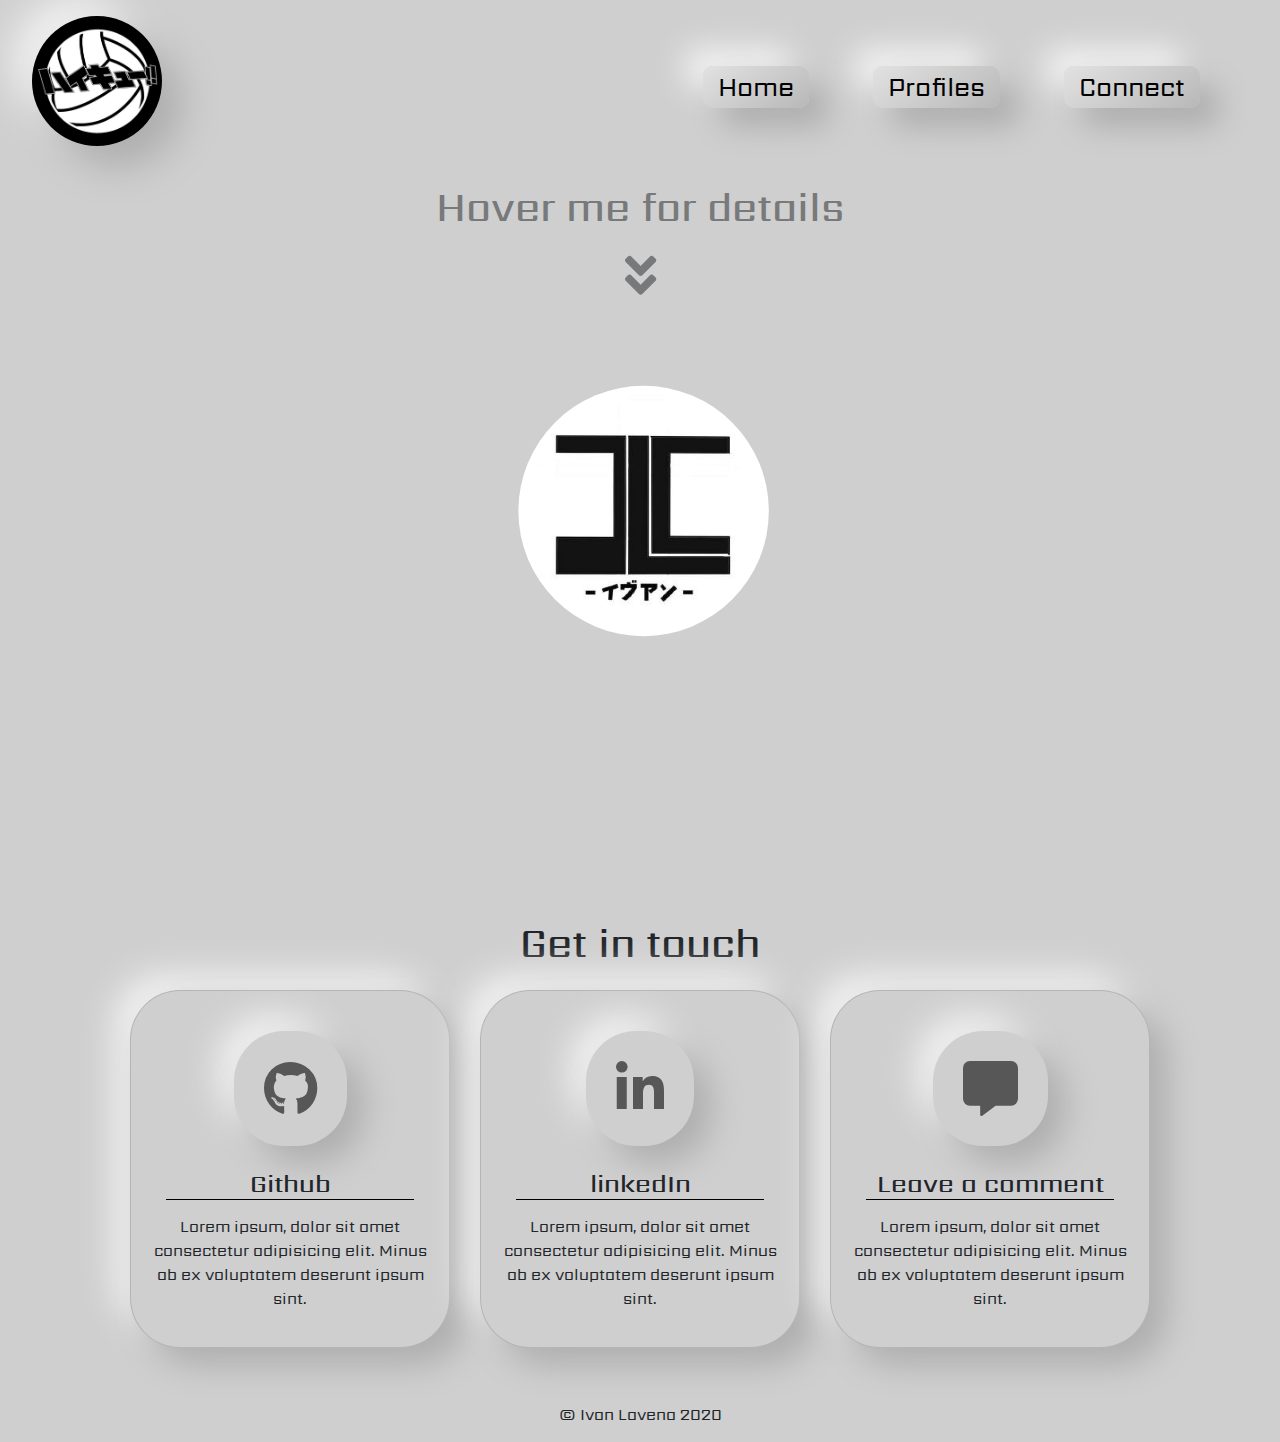
==== contact.html @ a8874f72 "removed html folder" ====
<!DOCTYPE html>
<html lang="en">

  <head>
    <meta charset="UTF-8">
    <meta name="viewport" content="width=device-width, initial-scale=1.0">
    <link rel="stylesheet" href="https://cdnjs.cloudflare.com/ajax/libs/font-awesome/5.15.1/css/all.min.css">
    <link rel="stylesheet" href="https://stackpath.bootstrapcdn.com/bootstrap/4.5.2/css/bootstrap.min.css" integrity="sha384-JcKb8q3iqJ61gNV9KGb8thSsNjpSL0n8PARn9HuZOnIxN0hoP+VmmDGMN5t9UJ0Z" crossorigin="anonymous">
    <link rel="stylesheet" href="../css/resets.css">
    <link rel="stylesheet" href="../css/teams.css">

    <link href="https://fonts.googleapis.com/css2?family=Sarpanch:wght@600;800&display=swap" rel="stylesheet"> 
    <link rel="preconnect" href="https://fonts.gstatic.com">
    <link href="https://fonts.googleapis.com/css2?family=Orbitron:wght@400;700&display=swap" rel="stylesheet"> 
    <title>Contact Us</title>
  </head>

  <body>
    <main>

      <ul class="logo">
        <li>
          <img src="/img/items/logo-ball.jpg" alt="">
        </li>
      </ul>
      <!-- navigation -->
      <div class="nav">
        <ul class="navigation">
          <li><a href="/homepage.html">Home</a></li>
            <li><a href="/gallery.html">Profiles</a></li>
            <li><a href="/contact.html">Connect</a></li>
        </ul>
      </div>
      


      

      <!-- CARD -->
      <div class="profile">

        <div class="follow">
          <h1>Hover me for details</h1>
          <p><i class="fas fa-angle-double-down"></i></p>
        </div>

        <figure>
          <img src="/img/items/git.jpg" alt="test">

          <figcaption>
     
            <h2>Ivan Lavena</h2>
            <p>Aspiring web developer</p>
            <p>LinkedIn: <a href="#">Ivan Clarence Lavena</a></p>
            <p>Github: <a href="#">IvanL24</a></p>


          </figcaption>
        </figure>

      </div>

      <div class="contact">

        <h1>Get in touch</h1>
  
        <div class="options">
          <div class="card">
            <h1><i class="fab fa-github"></i></h1>
            <h3>Github</h3>
            <p>Lorem ipsum, dolor sit amet consectetur adipisicing elit. Minus ab ex voluptatem deserunt ipsum sint.</p>
          </div>
    
          <div class="card">
            <h1><i class="fab fa-linkedin-in"></i></h1>
            <h3>linkedIn</h3>
            <p>Lorem ipsum, dolor sit amet consectetur adipisicing elit. Minus ab ex voluptatem deserunt ipsum sint.</p>
          </div>
    
          <div class="card">
            <h1><i class="fas fa-comment-alt"></i></h1>
            <h3>Leave a comment</h3>
            <p>Lorem ipsum, dolor sit amet consectetur adipisicing elit. Minus ab ex voluptatem deserunt ipsum sint.</p>
          </div>
        </div>
      </div>

    </main>
          <!-- FOOTER -->
      <footer>
          &copy; Ivan Lavena 2020
      </footer>

  </body>
  
</html>
---- css/teams.css ----
* {
  box-sizing: border-box;
}

body{

  display: flex;
  flex-direction: column;

  background-color: #cfcfcf;
  background-repeat: no-repeat;
  background-size: cover;

  font-family: 'Sarpanch', sans-serif;
  margin: 0;

}




.nav {

  flex-direction: row-reverse;
  height: 15vh;
}

.navigation {
  display: flex;
  list-style: none;
  justify-content: flex-end;
  width: 90vw;
  font-size: clamp(16px, 2vw, 35px);
}

.logo {
  position: absolute;
  list-style: none;
  padding: 16px 0px;
  margin: 0;

}

.logo li img {
  width: 130px;
  border-radius: 50%;

  background: linear-gradient(145deg, #e2e2e2, #b8b8b8);
  box-shadow:  21px 21px 38px #aeaeae, 
               -21px -21px 38px #f0f0f0;
}

ul {
  padding: 3rem 3rem 0rem 0rem; 
  margin-top: 20px;
  margin-bottom: 53px;
}

li  {
  margin: 0rem 1rem 0rem 1rem;
  padding: 0rem 1rem 0rem 1rem;
  text-align: center;

 
}

li a {
  color: black;
  padding: 3px 15px;


  border-radius: 10px;
  background: linear-gradient(145deg, #e2e2e2, #b8b8b8);
  box-shadow:  19px 19px 30px #aeaeae, 
               -19px -19px 30px #f0f0f0;
}

li a:hover {
  color: black;
  cursor: pointer;
  text-decoration: none;

  border-radius: 10px;
  background-color: #cfcfcf;

  background: #cfcfcf;
  box-shadow: inset 17px 17px 33px #b3b3b3, 
              inset -17px -17px 33px #f0f0f0;

              border-bottom: 1px solid white;
              border-right: 1px solid white;
              border-top: 1px solid #a2a2a2;
              border-left: 1px solid #7b7b7b;

}


.profile {
  display: grid;
}

.profile .follow {

  display: flex;
  justify-content: center;
  align-items: center;
  flex-direction: column;
  margin-top: 3rem;
  opacity: 0.5;

}

.profile h2 {
  text-align: center;
  margin: 15px 0;
}

.profile .follow p {
  font-size: 50px;

  animation: arrow 1s infinite 0s linear;
}

@keyframes arrow{
  0%{
      transform: translateY(0%);
      opacity: 0;
      }
  50%{
      transform: translateY(50%);
      opacity: 1;
      }
  100%{
      transform: rotate(xx) translateY(100%);
      opacity: 0;
      }
}
.profile figure {
  display: flex;
  flex-direction: column;
  align-items: center;
  justify-self: center;
  padding: 20px;

  border-radius: 50px;
  background: #cfcfcf;
  box-shadow:  17px 17px 33px #aeaeae, 
               -17px -17px 33px #f0f0f0;

  clip-path: circle(27% at 51% 33%);
  transition: clip-path 0.5s ease-in-out;

}

.profile figure:hover {
  clip-path: circle(75%);
}

.profile figure img {
  border-radius: 40px;
  width: 20em;
  background-color: white;
  border-bottom: 1px solid white;
  border-right: 1px solid white;
  border-top: 1px solid #a2a2a2;
  border-left: 1px solid #7b7b7b;
}


.contact {
  padding: 25px;
  display: flex;
  flex-direction: column;
  text-align: center;

}

.contact h2 {
  margin: 10px;
}

.options {
  display: flex;
  align-items: center;
  flex-wrap: wrap;
  justify-content: center;
}

.card {
  width: 20em;
  background-color: rgb(146, 146, 146);
  padding: 40px 20px 20px 20px;
  flex-grow: inherit;
  flex-shrink: 1;
  flex-basis: auto;
  margin: 15px;

  border-radius: 50px;
  background: #f4f4f4;
  background: #cfcfcf;
  box-shadow:  17px 17px 33px #aeaeae, 
               -17px -17px 33px #f0f0f0;
}

.card i {
  text-align: center;
  font-size: 55px;
  color:  rgb(87, 87, 87);
  padding: 30px;
  border-radius: 9px;

  border-radius: 50px;
  background: #cfcfcf;
  box-shadow:  17px 17px 33px #aeaeae, 
               -17px -17px 33px #f0f0f0;

  
}

.card i:hover {
  background-color: #cfcfcf;
  box-shadow:  -7px 7px 14px #aeaeae, 
  7px -7px 14px #f0f0f0;
}

.card h3 {
  text-align: center;
  font-size: 25px;
  margin: 15px;
  border-bottom: 1px solid black;
}

footer {
  text-align: center;
  height: 6vh;
  align-items: center;
  display: flex;
  justify-content: center;
}
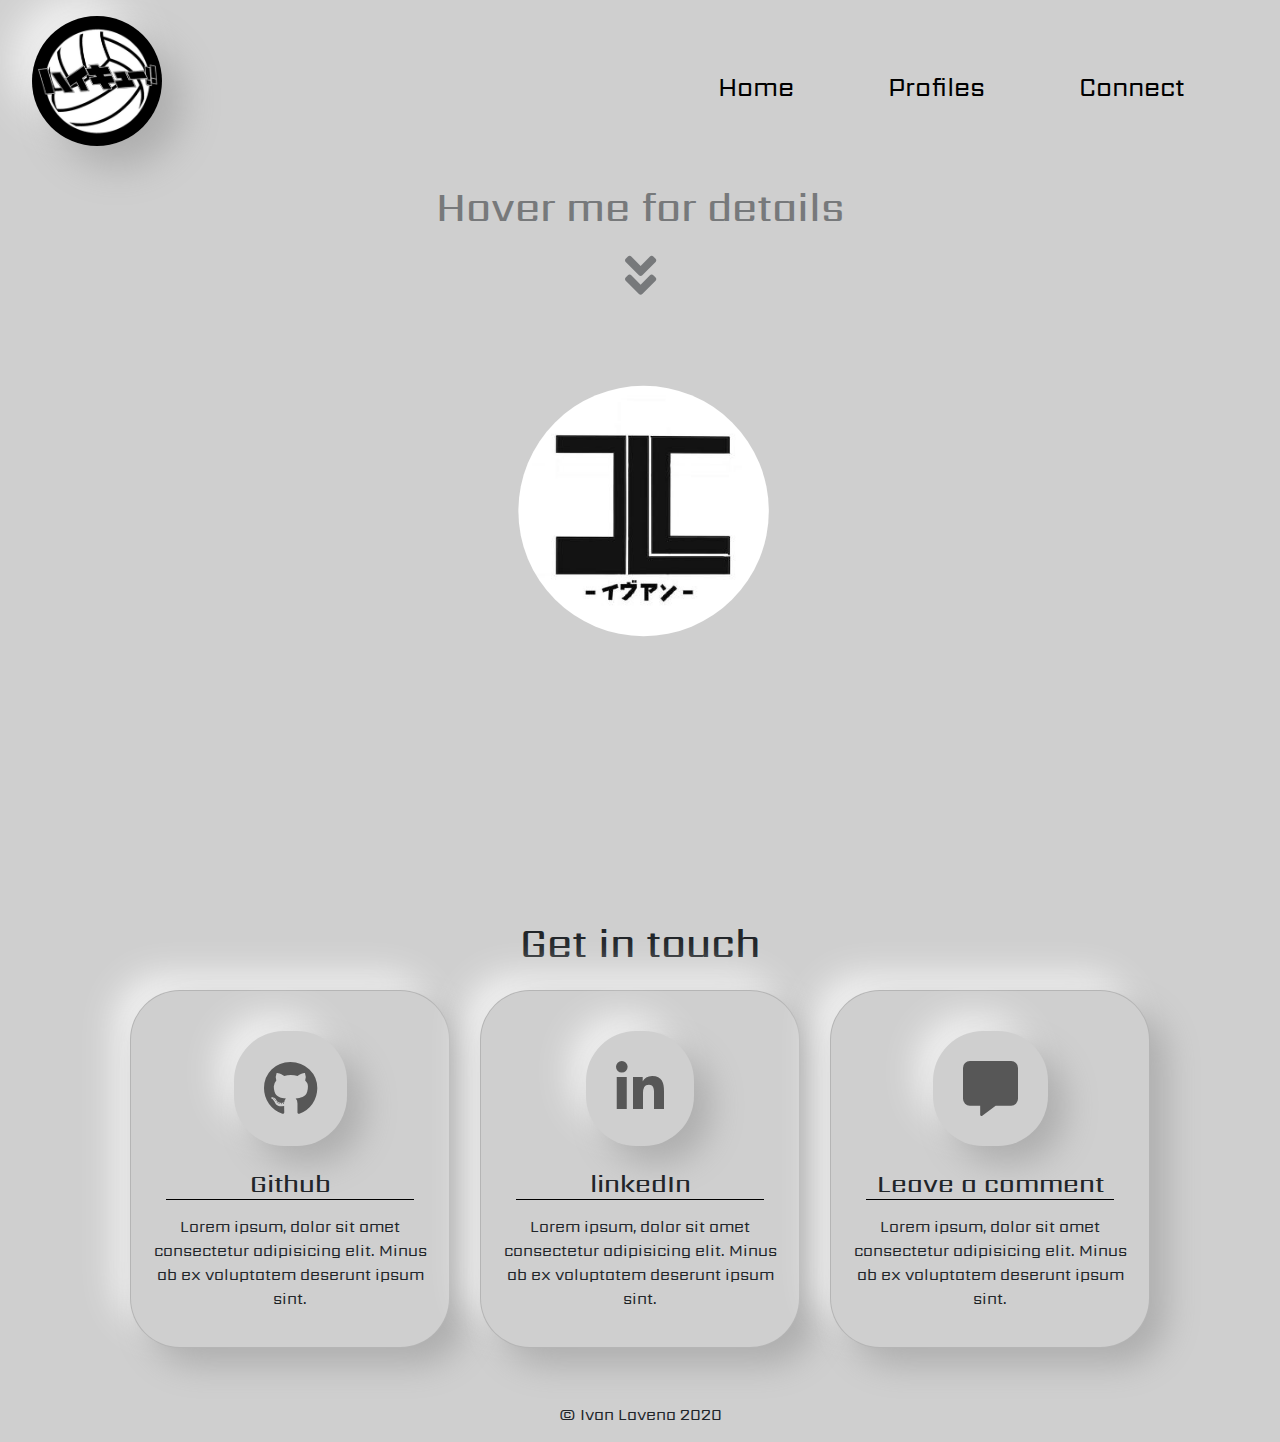
==== commit ef8b3949: "update: fixed gallery module specifier." ====
--- a/contact.html
+++ b/contact.html
@@ -6,12 +6,15 @@
     <meta name="viewport" content="width=device-width, initial-scale=1.0">
     <link rel="stylesheet" href="https://cdnjs.cloudflare.com/ajax/libs/font-awesome/5.15.1/css/all.min.css">
     <link rel="stylesheet" href="https://stackpath.bootstrapcdn.com/bootstrap/4.5.2/css/bootstrap.min.css" integrity="sha384-JcKb8q3iqJ61gNV9KGb8thSsNjpSL0n8PARn9HuZOnIxN0hoP+VmmDGMN5t9UJ0Z" crossorigin="anonymous">
-    <link rel="stylesheet" href="../css/resets.css">
-    <link rel="stylesheet" href="../css/teams.css">
+    <!-- <link rel="stylesheet" href="../css/resets.css"> -->
+    <link rel="stylesheet" href="css/teams.css">
+    <link rel="stylesheet" href="css/resets.css">
 
     <link href="https://fonts.googleapis.com/css2?family=Sarpanch:wght@600;800&display=swap" rel="stylesheet"> 
     <link rel="preconnect" href="https://fonts.gstatic.com">
     <link href="https://fonts.googleapis.com/css2?family=Orbitron:wght@400;700&display=swap" rel="stylesheet"> 
+    <link rel="shortcut icon" type="image/ico" href="img/items/karasuno-logo.jpg">
+
     <title>Contact Us</title>
   </head>
 
@@ -20,15 +23,15 @@
 
       <ul class="logo">
         <li>
-          <img src="/img/items/logo-ball.jpg" alt="">
+          <img src="img/items/logo-ball.jpg" alt="">
         </li>
       </ul>
       <!-- navigation -->
       <div class="nav">
         <ul class="navigation">
-          <li><a href="/homepage.html">Home</a></li>
-            <li><a href="/gallery.html">Profiles</a></li>
-            <li><a href="/contact.html">Connect</a></li>
+          <li><a href="index.html">Home</a></li>
+            <li><a href="gallery.html">Profiles</a></li>
+            <li><a href="contact.html">Connect</a></li>
         </ul>
       </div>
       
@@ -45,7 +48,7 @@
         </div>
 
         <figure>
-          <img src="/img/items/git.jpg" alt="test">
+          <img src="img/items/git.jpg" alt="test">
 
           <figcaption>
      
--- a/css/resets.css
+++ b/css/resets.css
@@ -0,0 +1,82 @@
+/* ******* NAVIGATION ******** */
+
+.nav {
+    flex-direction: row-reverse;
+    height: 15vh;
+  }
+  
+  .navigation {
+    display: flex;
+    list-style: none;
+    justify-content: flex-end;
+    width: 90vw;
+    font-size: clamp(16px, 2vw, 35px);
+  }
+  
+  
+  .logo {
+    position: absolute;
+    list-style: none;
+    padding: 16px 0px;
+    margin: 0;
+  
+  }
+  
+  .logo li img {
+    width: 130px;
+    border-radius: 50%;
+  
+    background: linear-gradient(145deg, #e2e2e2, #b8b8b8);
+    box-shadow:  21px 21px 38px #aeaeae, 
+                 -21px -21px 38px #f0f0f0;
+  }
+  
+  ul {
+    padding: 3rem 3rem 0rem 0rem; 
+    margin-top: 20px;
+    margin-bottom: 53px;
+  }
+  
+  li  {
+    margin: 0rem 1rem 0rem 1rem;
+    padding: 0rem 1rem 0rem 1rem;
+    text-align: center;
+    
+  
+   
+  }
+  
+  li a {
+    color: black;
+    padding: 3px 15px;
+  
+    border-radius: 10px;
+    transition: 1s ease;
+    /* background: linear-gradient(145deg, #e2e2e2, #b8b8b8); */
+    /* box-shadow:  5px 5px 10px #7e7e7e, 
+                 -5px -5px 8px #f0f0f0; */
+    
+  }
+  
+  /* ****** ADD SOME EFFECTS ********** */
+  
+  li a:hover {
+    color: black;
+    cursor: pointer;
+    text-decoration: none;
+  
+    border-radius: 10px;
+    background-color: #cfcfcf;
+  
+    background: #cfcfcf;
+    box-shadow: inset 5px 7px 6px #9f9f9f, 
+                inset -5px -4px 11px #f0f0f0;
+    transition: all 1s ease;
+  
+                /* border-bottom: 1px solid white;
+                border-right: 1px solid white;
+                border-top: 1px solid #a2a2a2;
+                border-left: 1px solid #7b7b7b; */
+  
+  }
+  --- a/css/teams.css
+++ b/css/teams.css
@@ -13,84 +13,6 @@
 
   font-family: 'Sarpanch', sans-serif;
   margin: 0;
-
-}
-
-
-
-
-.nav {
-
-  flex-direction: row-reverse;
-  height: 15vh;
-}
-
-.navigation {
-  display: flex;
-  list-style: none;
-  justify-content: flex-end;
-  width: 90vw;
-  font-size: clamp(16px, 2vw, 35px);
-}
-
-.logo {
-  position: absolute;
-  list-style: none;
-  padding: 16px 0px;
-  margin: 0;
-
-}
-
-.logo li img {
-  width: 130px;
-  border-radius: 50%;
-
-  background: linear-gradient(145deg, #e2e2e2, #b8b8b8);
-  box-shadow:  21px 21px 38px #aeaeae, 
-               -21px -21px 38px #f0f0f0;
-}
-
-ul {
-  padding: 3rem 3rem 0rem 0rem; 
-  margin-top: 20px;
-  margin-bottom: 53px;
-}
-
-li  {
-  margin: 0rem 1rem 0rem 1rem;
-  padding: 0rem 1rem 0rem 1rem;
-  text-align: center;
-
- 
-}
-
-li a {
-  color: black;
-  padding: 3px 15px;
-
-
-  border-radius: 10px;
-  background: linear-gradient(145deg, #e2e2e2, #b8b8b8);
-  box-shadow:  19px 19px 30px #aeaeae, 
-               -19px -19px 30px #f0f0f0;
-}
-
-li a:hover {
-  color: black;
-  cursor: pointer;
-  text-decoration: none;
-
-  border-radius: 10px;
-  background-color: #cfcfcf;
-
-  background: #cfcfcf;
-  box-shadow: inset 17px 17px 33px #b3b3b3, 
-              inset -17px -17px 33px #f0f0f0;
-
-              border-bottom: 1px solid white;
-              border-right: 1px solid white;
-              border-top: 1px solid #a2a2a2;
-              border-left: 1px solid #7b7b7b;
 
 }
 
@@ -115,6 +37,9 @@
   margin: 15px 0;
 }
 
+/* ********** LITTLE BIT OF ANIMATION FOR ARROWS **********  */
+
+
 .profile .follow p {
   font-size: 50px;
 
@@ -135,6 +60,9 @@
       opacity: 0;
       }
 }
+
+/* ********** CREATE CIRCLE TRANSITION IN ORDER TO REVEAL MORE DETAILS **********  */
+
 .profile figure {
   display: flex;
   flex-direction: column;
@@ -217,6 +145,8 @@
   
 }
 
+/* ********** DIFFERENT APPROACH OF MAKING BUTTONS WITH NEUMORPHISM **********  */
+
 .card i:hover {
   background-color: #cfcfcf;
   box-shadow:  -7px 7px 14px #aeaeae, 
--- a/css/resets.css
+++ b/css/resets.css
@@ -0,0 +1,82 @@
+/* ******* NAVIGATION ******** */
+
+.nav {
+    flex-direction: row-reverse;
+    height: 15vh;
+  }
+  
+  .navigation {
+    display: flex;
+    list-style: none;
+    justify-content: flex-end;
+    width: 90vw;
+    font-size: clamp(16px, 2vw, 35px);
+  }
+  
+  
+  .logo {
+    position: absolute;
+    list-style: none;
+    padding: 16px 0px;
+    margin: 0;
+  
+  }
+  
+  .logo li img {
+    width: 130px;
+    border-radius: 50%;
+  
+    background: linear-gradient(145deg, #e2e2e2, #b8b8b8);
+    box-shadow:  21px 21px 38px #aeaeae, 
+                 -21px -21px 38px #f0f0f0;
+  }
+  
+  ul {
+    padding: 3rem 3rem 0rem 0rem; 
+    margin-top: 20px;
+    margin-bottom: 53px;
+  }
+  
+  li  {
+    margin: 0rem 1rem 0rem 1rem;
+    padding: 0rem 1rem 0rem 1rem;
+    text-align: center;
+    
+  
+   
+  }
+  
+  li a {
+    color: black;
+    padding: 3px 15px;
+  
+    border-radius: 10px;
+    transition: 1s ease;
+    /* background: linear-gradient(145deg, #e2e2e2, #b8b8b8); */
+    /* box-shadow:  5px 5px 10px #7e7e7e, 
+                 -5px -5px 8px #f0f0f0; */
+    
+  }
+  
+  /* ****** ADD SOME EFFECTS ********** */
+  
+  li a:hover {
+    color: black;
+    cursor: pointer;
+    text-decoration: none;
+  
+    border-radius: 10px;
+    background-color: #cfcfcf;
+  
+    background: #cfcfcf;
+    box-shadow: inset 5px 7px 6px #9f9f9f, 
+                inset -5px -4px 11px #f0f0f0;
+    transition: all 1s ease;
+  
+                /* border-bottom: 1px solid white;
+                border-right: 1px solid white;
+                border-top: 1px solid #a2a2a2;
+                border-left: 1px solid #7b7b7b; */
+  
+  }
+  